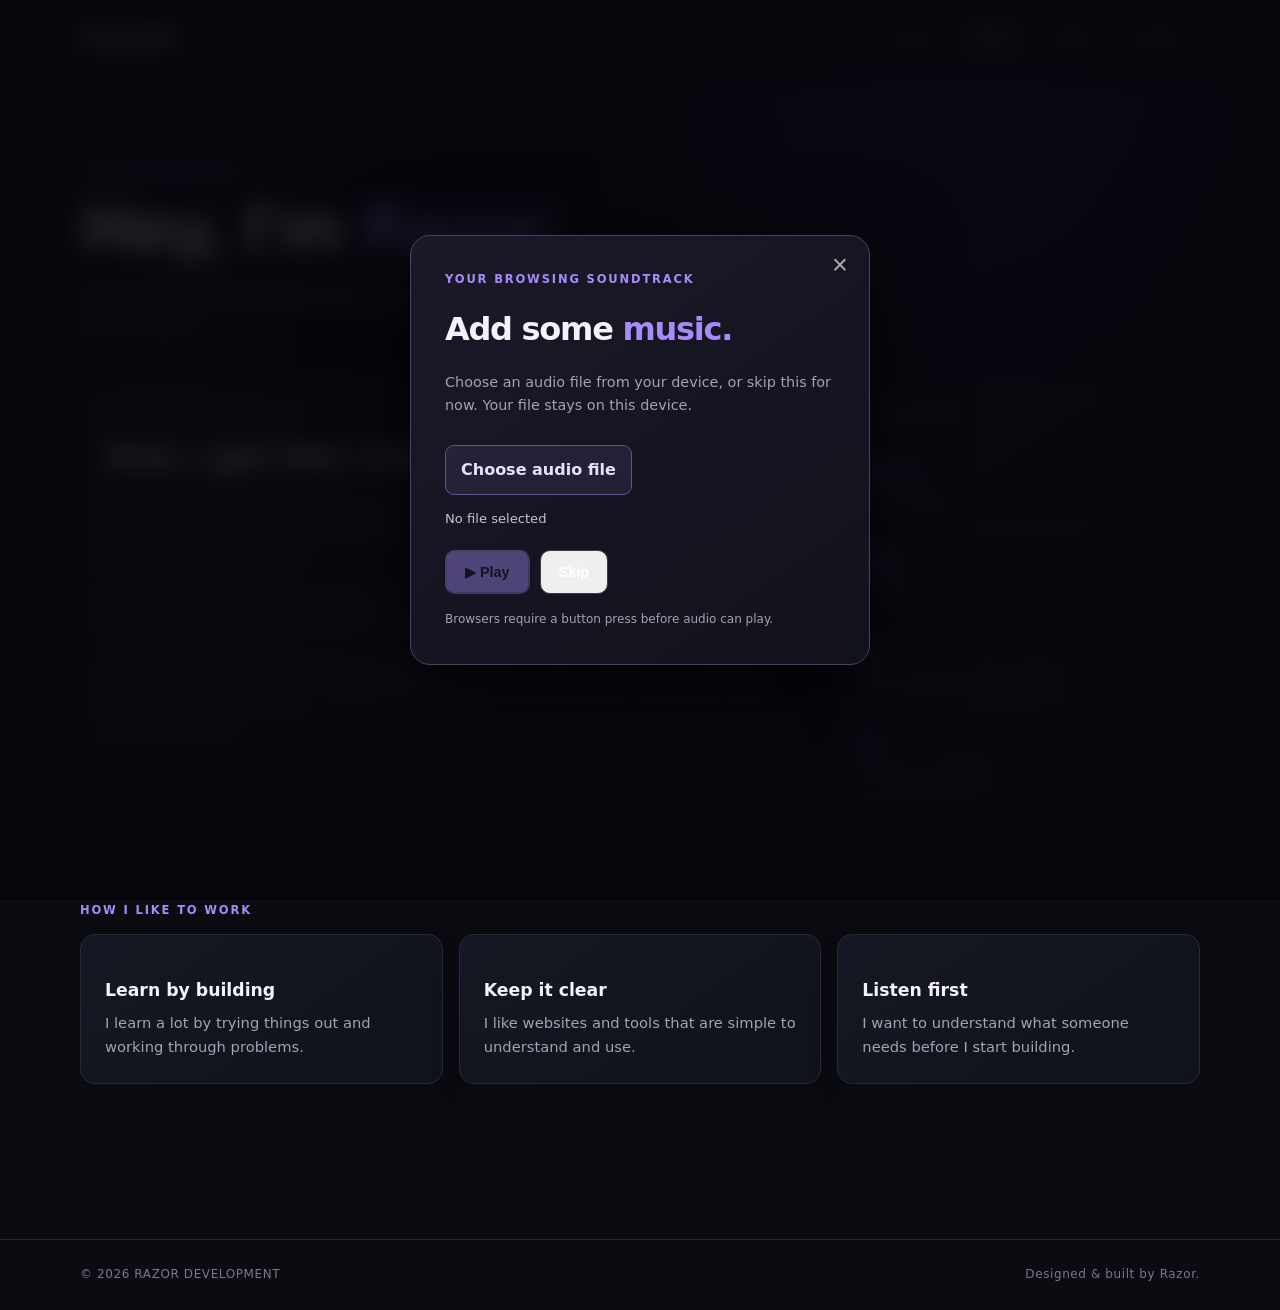
==== about.html @ 9cc21189 "Add files via upload" ====
<!DOCTYPE html>
<html lang="en"><head><meta charset="UTF-8"><meta name="viewport" content="width=device-width, initial-scale=1.0"><title>About | Razor</title><link rel="stylesheet" href="style.css"></head>
<body><header class="nav-wrap"><nav class="nav"><a class="logo" href="index.html">RAZOR<span>.</span></a><button class="menu-toggle" aria-label="Toggle navigation" aria-expanded="false">☰</button><div class="nav-links"><a href="index.html">Home</a><a class="active" href="about.html">About</a><a href="skills.html">Skills</a><a href="contact.html">Contact</a></div></nav></header>
<main class="container page">
  <p class="eyebrow">A LITTLE ABOUT ME</p><h1>Hey, I'm <span>Razor.</span></h1><p class="lead narrow">I like building things, figuring out how they work, and getting better with every project.</p>
  <!-- TODO: Update this background section as you gain experience and complete projects. -->
  <div class="about-layout">
    <section class="panel about-main"><p class="eyebrow">MY BACKGROUND</p><h2>How I got into coding.</h2>
      <p>I'm 16 and have been coding for around two years. I mainly enjoy making simple websites that give people the information they need. I've worked on projects for small businesses and my school.</p>
      <p>I also make Discord bots and GFX. I've spent a lot of time using Discord, so I'm familiar with how servers, roles, channels, and community systems fit together.</p>
      <p>I use documentation, examples, and tools that help me solve problems. I sometimes use AI as a coding aid, but I make sure I can follow what the code is doing and make changes myself.</p>
    </section>
    <aside class="panel facts"><p class="eyebrow">QUICK FACTS</p><div class="fact"><strong>02+</strong><span>Years coding</span></div><div class="fact"><strong>16</strong><span>Years old</span></div><div class="fact"><strong>3</strong><span>Main areas: web, bots & GFX</span></div><div class="fact"><strong>∞</strong><span>Things left to learn</span></div></aside>
  </div>
  <section class="section"><p class="eyebrow">HOW I LIKE TO WORK</p><div class="grid three"><article class="feature"><h3>Learn by building</h3><p>I learn a lot by trying things out and working through problems.</p></article><article class="feature"><h3>Keep it clear</h3><p>I like websites and tools that are simple to understand and use.</p></article><article class="feature"><h3>Listen first</h3><p>I want to understand what someone needs before I start building.</p></article></div></section>
</main><footer class="footer"><span>© 2026 RAZOR DEVELOPMENT</span><span>Designed & built by Razor.</span></footer><script src="script.js"></script></body></html>
---- style.css ----
/* TODO: Customize the site palette and max width with these variables. */
:root{--bg:#0b0c12;--panel:#12141e;--panel2:#171a26;--text:#f4f3fa;--muted:#a2a3b3;--purple:#a78bfa;--line:#282a39;--max:1120px}*{box-sizing:border-box}html{scroll-behavior:smooth}body{margin:0;background:radial-gradient(ellipse at 75% 0%,#211a3c 0,transparent 32%),var(--bg);color:var(--text);font-family:Inter,ui-sans-serif,system-ui,-apple-system,Segoe UI,sans-serif;line-height:1.65}a{color:inherit;text-decoration:none}.container,.nav{width:min(var(--max),calc(100% - 48px));margin:auto}.nav-wrap{position:sticky;top:0;z-index:5;background:#0b0c12eF;border-bottom:1px solid #ffffff12;backdrop-filter:blur(16px)}.nav{height:76px;display:flex;align-items:center;justify-content:space-between}.logo{font-size:1.35rem;font-weight:900;letter-spacing:.1em}.logo span,h1 span{color:var(--purple)}.nav-links{display:flex;gap:8px}.nav-links a{color:var(--muted);font-size:.92rem;padding:9px 15px;border-radius:9px;transition:.2s}.nav-links a:hover,.nav-links a.active{color:white;background:#ffffff0d}.menu-toggle{display:none;background:none;border:1px solid var(--line);color:white;border-radius:8px;padding:7px 10px;font-size:1.2rem}.hero{min-height:610px;display:grid;grid-template-columns:1.1fr .9fr;align-items:center;gap:65px;padding-top:65px;padding-bottom:70px}.eyebrow{color:var(--purple);font-size:.72rem;font-weight:800;letter-spacing:.16em;margin:0 0 14px}.status-dot{display:inline-block;width:7px;height:7px;border-radius:50%;background:#62d69b;margin-right:8px;box-shadow:0 0 12px #62d69b}.hero h1,.page h1{font-size:clamp(2.8rem,6vw,5rem);line-height:1.07;letter-spacing:-.055em;margin:0 0 23px}.lead{color:#b8b8c7;font-size:1.08rem;max-width:610px}.narrow{max-width:650px}.actions{display:flex;gap:12px;margin-top:30px;flex-wrap:wrap}.button{display:inline-flex;align-items:center;gap:14px;padding:12px 18px;border-radius:10px;font-weight:750;font-size:.9rem;transition:transform .2s,background .2s}.button:hover{transform:translateY(-2px)}.primary{background:var(--purple);color:#151020}.primary:hover{background:#bba7ff}.secondary{border:1px solid #3a3b4b;color:white}.hero-card{padding:17px;border:1px solid #343047;border-radius:18px;background:linear-gradient(145deg,#1a1728,#11131d 70%);box-shadow:0 25px 90px #0008;transform:rotate(1deg)}.card-top,.card-bottom{display:flex;justify-content:space-between;color:#88899b;font-size:.67rem;font-weight:800;letter-spacing:.12em}.live{color:#62d69b}.code-window{margin:20px 0;background:#0b0d15;border:1px solid #292a38;border-radius:12px;padding:20px;overflow:auto}.dots{display:flex;gap:6px;margin-bottom:20px}.dots i{width:8px;height:8px;border-radius:50%;background:#545468}.code-window pre{font:clamp(.75rem,1.4vw,.9rem)/1.9 ui-monospace,SFMono-Regular,monospace;color:#d6d4e4}.purple,.violet-text{color:#b69cff}.green{color:#8bd6ad}.orange{color:#f3b779}.card-bottom{justify-content:center;gap:15px}.section{padding:75px 0}.section-heading{margin-bottom:28px}.section-heading h2,.callout h2,.panel h2{font-size:2rem;line-height:1.2;letter-spacing:-.035em;margin:0 0 10px}.muted,.feature p,.skill-card p,.panel p{color:var(--muted)}.grid{display:grid;gap:16px}.three{grid-template-columns:repeat(3,1fr)}.two{grid-template-columns:repeat(2,1fr)}.feature,.skill-card,.panel{border:1px solid var(--line);background:linear-gradient(145deg,#151722,#10121a);border-radius:15px;padding:24px}.feature-icon{width:43px;height:43px;display:grid;place-items:center;background:#a78bfa1c;border:1px solid #a78bfa3a;color:var(--purple);border-radius:12px;font-weight:800;font-size:1.1rem}.feature h3,.skill-card h3{margin:17px 0 6px;font-size:1.08rem}.feature p,.skill-card p{margin:0;font-size:.92rem}.callout{margin-top:40px;margin-bottom:80px;padding:30px;border:1px solid #3b3454;border-radius:17px;background:linear-gradient(100deg,#1c1730,#12141e);display:flex;justify-content:space-between;align-items:center;gap:20px}.callout h2{margin:0}.footer{border-top:1px solid var(--line);padding:25px max(24px,calc((100% - var(--max))/2));display:flex;justify-content:space-between;color:#77798b;font-size:.75rem;letter-spacing:.05em}.page{padding-top:85px;padding-bottom:80px;min-height:calc(100vh - 150px)}.page h1{font-size:clamp(2.8rem,5vw,4.4rem);margin-bottom:15px}.about-layout{display:grid;grid-template-columns:1.6fr .8fr;gap:18px;margin-top:42px}.about-main p:not(.eyebrow){font-size:.98rem}.facts .fact{display:flex;flex-direction:column;padding:15px 0;border-bottom:1px solid var(--line)}.fact strong{font-size:1.8rem;color:var(--purple);line-height:1.3}.fact span{font-size:.85rem;color:var(--muted)}.skills-section{padding-top:55px}.skill-head{display:flex;align-items:center;gap:15px}.skill-symbol{width:46px;height:46px;display:grid;place-items:center;border-radius:12px;background:#ffffff0b;font-size:1.15rem;font-weight:900}.skill-head h3{margin:0 0 3px}.skill-head p{font-size:.85rem}.tag{display:inline-block;margin-top:18px;border:1px solid var(--line);border-radius:30px;padding:4px 10px;color:#b9b4ca;font-size:.72rem}.orange-text{color:#f3a56a}.blue-text{color:#79aaff}.yellow-text{color:#f1d16d}.green-text{color:#8bd6ad}.contact-grid{display:grid;gap:13px;margin-top:40px;max-width:760px}.contact-card{display:flex;align-items:center;gap:17px;padding:20px;border:1px solid var(--line);border-radius:14px;background:linear-gradient(100deg,#171925,#11131c);transition:.2s}.contact-card[href]:hover{border-color:#8d76d2;transform:translateY(-2px)}.contact-icon{width:48px;height:48px;display:grid;place-items:center;border-radius:13px;background:#a78bfa1c;color:var(--purple);font-size:1.4rem}.contact-card span:nth-child(2){display:flex;flex-direction:column;flex:1}.contact-card small{font-size:.66rem;color:var(--purple);letter-spacing:.13em;font-weight:800}.contact-card strong{font-size:1.1rem}.contact-card em{font-style:normal;color:var(--muted);font-size:.8rem}.contact-card>b{color:#aaa}.unavailable{opacity:.75}.contact-note{margin-top:35px;max-width:760px}.contact-note h2{font-size:1.55rem}.contact-note p:last-child{margin-bottom:0}@media(max-width:800px){.hero{grid-template-columns:1fr;gap:35px;padding-top:65px}.hero-card{max-width:600px;width:100%;transform:none}.three{grid-template-columns:1fr 1fr}.about-layout{grid-template-columns:1fr}.callout{align-items:flex-start;flex-direction:column}}@media(max-width:600px){.container,.nav{width:min(100% - 32px,var(--max))}.nav{height:68px}.menu-toggle{display:block}.nav-links{display:none;position:absolute;top:68px;left:0;right:0;padding:12px 16px 18px;background:#0e0f17;border-bottom:1px solid var(--line);flex-direction:column}.nav-links.open{display:flex}.nav-links a{padding:11px}.hero{min-height:auto;padding-top:65px;padding-bottom:35px}.hero h1,.page h1{font-size:2.85rem}.lead{font-size:1rem}.three,.two{grid-template-columns:1fr}.section{padding:55px 0}.page{padding-top:60px}.footer{padding:22px 16px;gap:10px;flex-direction:column}.callout{margin-bottom:55px}.feature,.skill-card,.panel{padding:20px}}
::selection{background:#a78bfa;color:#111}
.feature,.skill-card,.panel,.contact-card{box-shadow:0 10px 28px #00000016}
.feature:hover,.skill-card:hover{border-color:#5b4b83;transform:translateY(-3px);transition:transform .2s,border-color .2s}
.logo{letter-spacing:.14em}

/* Music selector and persistent corner player */
.music-modal{position:fixed;inset:0;z-index:30;display:none;place-items:center;padding:20px;background:#05050bd9;backdrop-filter:blur(12px)}
.music-modal.visible{display:grid}
.music-dialog{position:relative;width:min(100%,460px);padding:34px;border:1px solid #494064;border-radius:20px;background:linear-gradient(145deg,#1b1928,#10121b);box-shadow:0 25px 90px #000b}
.music-dialog h2{font-size:2rem;letter-spacing:-.04em;margin:0 0 10px}.music-dialog h2 span{color:var(--purple)}
.music-description,.music-hint{color:var(--muted);font-size:.9rem}
.music-close{position:absolute;right:15px;top:12px;border:0;background:none;color:#aaa;font-size:1.7rem;cursor:pointer}
.music-file-label{display:inline-flex;margin-top:12px;padding:11px 15px;border:1px solid #62528a;border-radius:9px;background:#a78bfa18;color:#e8e0ff;font-weight:700;cursor:pointer}
.music-file{position:absolute;width:1px;height:1px;opacity:0;pointer-events:none}
.music-filename{min-height:1.4em;color:#c7c1d8;font-size:.82rem;overflow-wrap:anywhere}
.music-modal-actions{display:flex;gap:10px;flex-wrap:wrap;margin-top:20px}
.music-play:disabled{opacity:.4;cursor:not-allowed}
.music-hint{font-size:.75rem;margin:16px 0 0}
.music-player{position:fixed;right:20px;bottom:20px;z-index:20;display:none;align-items:center;gap:9px;padding:10px 12px;border:1px solid #39334c;border-radius:13px;background:#11121ded;box-shadow:0 10px 35px #0008;backdrop-filter:blur(12px);max-width:calc(100vw - 32px)}
.music-player.visible{display:flex}
.music-player-mark{color:var(--purple);font-size:1.2rem}
.music-player-name{max-width:150px;overflow:hidden;text-overflow:ellipsis;white-space:nowrap;color:#ddd9e9;font-size:.78rem}
.music-control{width:31px;height:31px;border:1px solid #454052;border-radius:8px;background:#ffffff0b;color:white;cursor:pointer}
.music-control:hover{border-color:var(--purple);color:var(--purple)}
@media(max-width:600px){.music-player{right:12px;bottom:12px}.music-dialog{padding:28px 22px}}
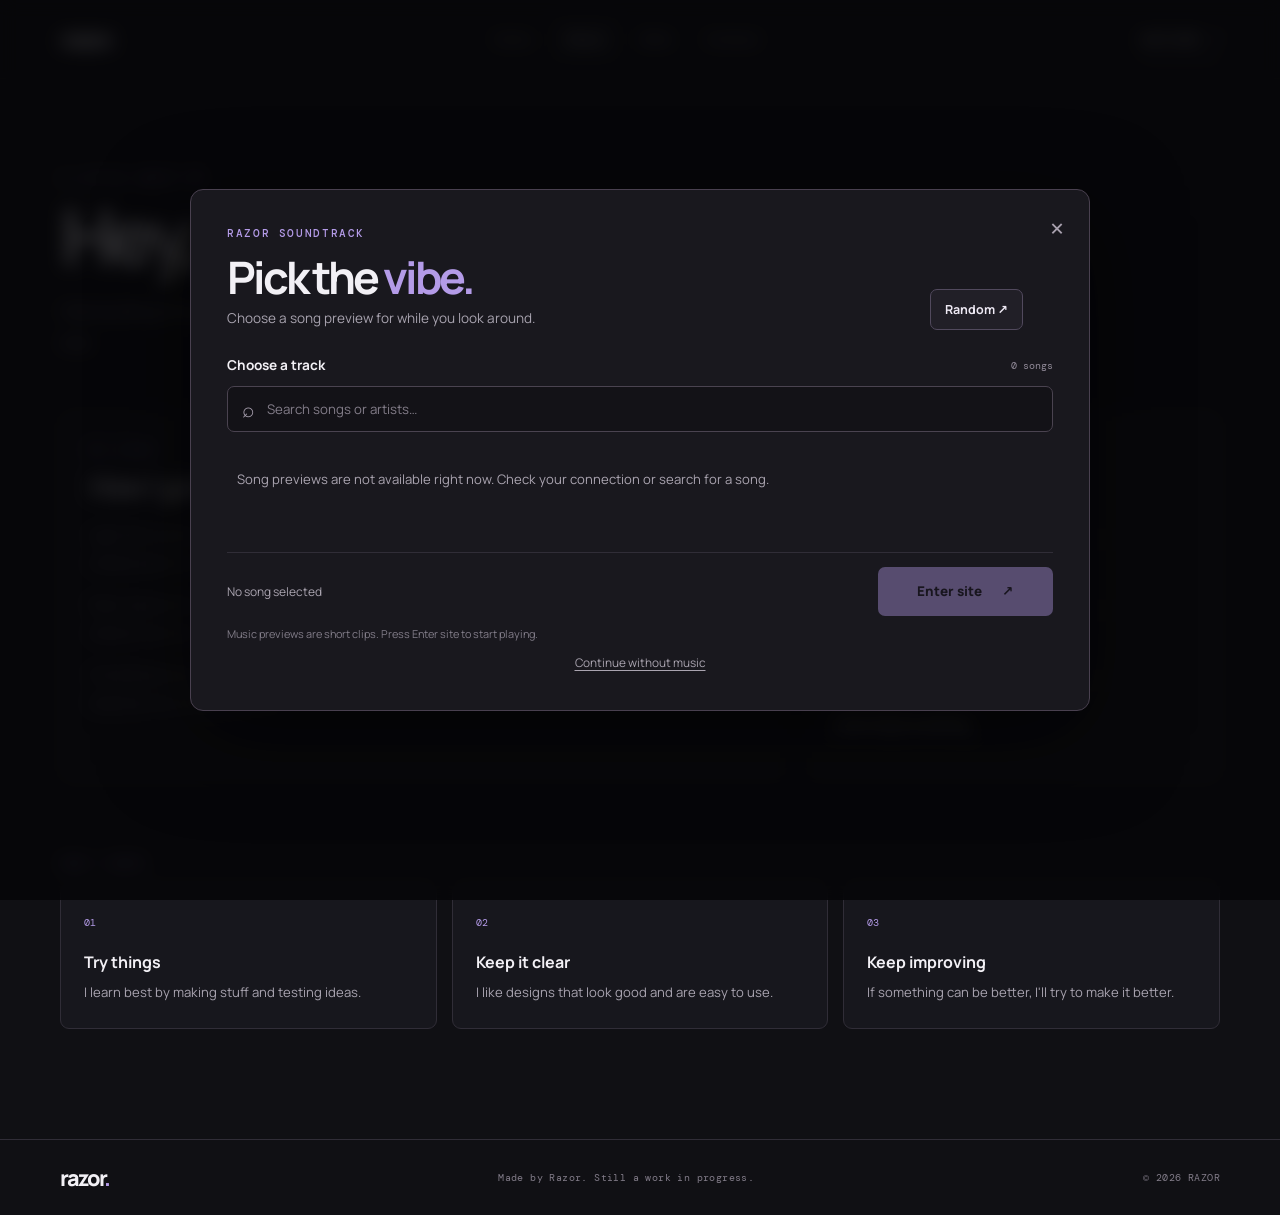
==== commit f49f51a9: "Add files via upload" ====
--- a/about.html
+++ b/about.html
@@ -1,16 +1,7 @@
-<!DOCTYPE html>
-<html lang="en"><head><meta charset="UTF-8"><meta name="viewport" content="width=device-width, initial-scale=1.0"><title>About | Razor</title><link rel="stylesheet" href="style.css"></head>
-<body><header class="nav-wrap"><nav class="nav"><a class="logo" href="index.html">RAZOR<span>.</span></a><button class="menu-toggle" aria-label="Toggle navigation" aria-expanded="false">☰</button><div class="nav-links"><a href="index.html">Home</a><a class="active" href="about.html">About</a><a href="skills.html">Skills</a><a href="contact.html">Contact</a></div></nav></header>
-<main class="container page">
-  <p class="eyebrow">A LITTLE ABOUT ME</p><h1>Hey, I'm <span>Razor.</span></h1><p class="lead narrow">I like building things, figuring out how they work, and getting better with every project.</p>
-  <!-- TODO: Update this background section as you gain experience and complete projects. -->
-  <div class="about-layout">
-    <section class="panel about-main"><p class="eyebrow">MY BACKGROUND</p><h2>How I got into coding.</h2>
-      <p>I'm 16 and have been coding for around two years. I mainly enjoy making simple websites that give people the information they need. I've worked on projects for small businesses and my school.</p>
-      <p>I also make Discord bots and GFX. I've spent a lot of time using Discord, so I'm familiar with how servers, roles, channels, and community systems fit together.</p>
-      <p>I use documentation, examples, and tools that help me solve problems. I sometimes use AI as a coding aid, but I make sure I can follow what the code is doing and make changes myself.</p>
-    </section>
-    <aside class="panel facts"><p class="eyebrow">QUICK FACTS</p><div class="fact"><strong>02+</strong><span>Years coding</span></div><div class="fact"><strong>16</strong><span>Years old</span></div><div class="fact"><strong>3</strong><span>Main areas: web, bots & GFX</span></div><div class="fact"><strong>∞</strong><span>Things left to learn</span></div></aside>
-  </div>
-  <section class="section"><p class="eyebrow">HOW I LIKE TO WORK</p><div class="grid three"><article class="feature"><h3>Learn by building</h3><p>I learn a lot by trying things out and working through problems.</p></article><article class="feature"><h3>Keep it clear</h3><p>I like websites and tools that are simple to understand and use.</p></article><article class="feature"><h3>Listen first</h3><p>I want to understand what someone needs before I start building.</p></article></div></section>
-</main><footer class="footer"><span>© 2026 RAZOR DEVELOPMENT</span><span>Designed & built by Razor.</span></footer><script src="script.js"></script></body></html>+<!doctype html><html lang="en"><head><meta charset="utf-8"><meta name="viewport" content="width=device-width,initial-scale=1"><meta name="theme-color" content="#101014"><title>About — Razor</title><link rel="preconnect" href="https://fonts.googleapis.com"><link rel="preconnect" href="https://fonts.gstatic.com" crossorigin><link href="https://fonts.googleapis.com/css2?family=DM+Mono:wght@400;500&family=Manrope:wght@400;500;600;700;800&display=swap" rel="stylesheet"><link rel="stylesheet" href="style.css"></head><body>
+<header class="site-header"><nav class="nav wrap" aria-label="Main navigation"><a class="brand" href="index.html">razor<span>.</span></a><button class="menu-toggle" aria-label="Open menu" aria-expanded="false">☰</button><div class="nav-links"><a href="index.html">Home</a><a class="active" href="about.html">About</a><a href="skills.html">Skills</a><a href="contact.html">Contact</a></div><a class="nav-cta" href="contact.html">Let's talk <span>↗</span></a></nav></header>
+<main class="wrap inner-page"><p class="kicker">A LITTLE ABOUT ME</p><h1>Hey, I'm <em>Razor.</em></h1><p class="page-lead">I like building things, learning new skills, and seeing an idea turn into something real.</p>
+<div class="about-columns"><section class="content-panel"><p class="kicker">MY STORY</p><h2>How I got into making stuff.</h2><p>I got into coding because I wanted to make things online instead of just using them. I started with small projects and kept trying new things. The more I learned, the more I wanted to build.</p><p>Now I spend time making websites, working on Discord bots, and creating graphics. I like projects where I can be creative but also solve a problem.</p><p>I'm still learning, so I look things up, test ideas, and fix stuff when it doesn't work. Every project teaches me something new.</p></section><aside class="side-panel"><p class="kicker">QUICK INFO</p><div class="info-line"><span>NAME</span><b>Razor</b></div><div class="info-line"><span>FOCUS</span><b>Web · Bots · GFX</b></div><div class="info-line"><span>BASED ONLINE</span><b>Creating on the web</b></div><div class="info-line"><span>RIGHT NOW</span><b>Learning & building</b></div></aside></div>
+<section class="inner-section"><p class="kicker">HOW I WORK</p><div class="value-grid"><article><span>01</span><h3>Try things</h3><p>I learn best by making stuff and testing ideas.</p></article><article><span>02</span><h3>Keep it clear</h3><p>I like designs that look good and are easy to use.</p></article><article><span>03</span><h3>Keep improving</h3><p>If something can be better, I'll try to make it better.</p></article></div></section>
+<!-- TODO: Add a short story about your first project and a photo or avatar if you want one. Avoid sharing private details like your school or home address. -->
+</main><footer class="footer"><div class="wrap footer-inner"><a class="brand" href="index.html">razor<span>.</span></a><span>Made by Razor. Still a work in progress.</span><span>© 2026 RAZOR</span></div></footer><script src="script.js"></script></body></html>
--- a/style.css
+++ b/style.css
@@ -1,27 +1,30 @@
-/* TODO: Customize the site palette and max width with these variables. */
-:root{--bg:#0b0c12;--panel:#12141e;--panel2:#171a26;--text:#f4f3fa;--muted:#a2a3b3;--purple:#a78bfa;--line:#282a39;--max:1120px}*{box-sizing:border-box}html{scroll-behavior:smooth}body{margin:0;background:radial-gradient(ellipse at 75% 0%,#211a3c 0,transparent 32%),var(--bg);color:var(--text);font-family:Inter,ui-sans-serif,system-ui,-apple-system,Segoe UI,sans-serif;line-height:1.65}a{color:inherit;text-decoration:none}.container,.nav{width:min(var(--max),calc(100% - 48px));margin:auto}.nav-wrap{position:sticky;top:0;z-index:5;background:#0b0c12eF;border-bottom:1px solid #ffffff12;backdrop-filter:blur(16px)}.nav{height:76px;display:flex;align-items:center;justify-content:space-between}.logo{font-size:1.35rem;font-weight:900;letter-spacing:.1em}.logo span,h1 span{color:var(--purple)}.nav-links{display:flex;gap:8px}.nav-links a{color:var(--muted);font-size:.92rem;padding:9px 15px;border-radius:9px;transition:.2s}.nav-links a:hover,.nav-links a.active{color:white;background:#ffffff0d}.menu-toggle{display:none;background:none;border:1px solid var(--line);color:white;border-radius:8px;padding:7px 10px;font-size:1.2rem}.hero{min-height:610px;display:grid;grid-template-columns:1.1fr .9fr;align-items:center;gap:65px;padding-top:65px;padding-bottom:70px}.eyebrow{color:var(--purple);font-size:.72rem;font-weight:800;letter-spacing:.16em;margin:0 0 14px}.status-dot{display:inline-block;width:7px;height:7px;border-radius:50%;background:#62d69b;margin-right:8px;box-shadow:0 0 12px #62d69b}.hero h1,.page h1{font-size:clamp(2.8rem,6vw,5rem);line-height:1.07;letter-spacing:-.055em;margin:0 0 23px}.lead{color:#b8b8c7;font-size:1.08rem;max-width:610px}.narrow{max-width:650px}.actions{display:flex;gap:12px;margin-top:30px;flex-wrap:wrap}.button{display:inline-flex;align-items:center;gap:14px;padding:12px 18px;border-radius:10px;font-weight:750;font-size:.9rem;transition:transform .2s,background .2s}.button:hover{transform:translateY(-2px)}.primary{background:var(--purple);color:#151020}.primary:hover{background:#bba7ff}.secondary{border:1px solid #3a3b4b;color:white}.hero-card{padding:17px;border:1px solid #343047;border-radius:18px;background:linear-gradient(145deg,#1a1728,#11131d 70%);box-shadow:0 25px 90px #0008;transform:rotate(1deg)}.card-top,.card-bottom{display:flex;justify-content:space-between;color:#88899b;font-size:.67rem;font-weight:800;letter-spacing:.12em}.live{color:#62d69b}.code-window{margin:20px 0;background:#0b0d15;border:1px solid #292a38;border-radius:12px;padding:20px;overflow:auto}.dots{display:flex;gap:6px;margin-bottom:20px}.dots i{width:8px;height:8px;border-radius:50%;background:#545468}.code-window pre{font:clamp(.75rem,1.4vw,.9rem)/1.9 ui-monospace,SFMono-Regular,monospace;color:#d6d4e4}.purple,.violet-text{color:#b69cff}.green{color:#8bd6ad}.orange{color:#f3b779}.card-bottom{justify-content:center;gap:15px}.section{padding:75px 0}.section-heading{margin-bottom:28px}.section-heading h2,.callout h2,.panel h2{font-size:2rem;line-height:1.2;letter-spacing:-.035em;margin:0 0 10px}.muted,.feature p,.skill-card p,.panel p{color:var(--muted)}.grid{display:grid;gap:16px}.three{grid-template-columns:repeat(3,1fr)}.two{grid-template-columns:repeat(2,1fr)}.feature,.skill-card,.panel{border:1px solid var(--line);background:linear-gradient(145deg,#151722,#10121a);border-radius:15px;padding:24px}.feature-icon{width:43px;height:43px;display:grid;place-items:center;background:#a78bfa1c;border:1px solid #a78bfa3a;color:var(--purple);border-radius:12px;font-weight:800;font-size:1.1rem}.feature h3,.skill-card h3{margin:17px 0 6px;font-size:1.08rem}.feature p,.skill-card p{margin:0;font-size:.92rem}.callout{margin-top:40px;margin-bottom:80px;padding:30px;border:1px solid #3b3454;border-radius:17px;background:linear-gradient(100deg,#1c1730,#12141e);display:flex;justify-content:space-between;align-items:center;gap:20px}.callout h2{margin:0}.footer{border-top:1px solid var(--line);padding:25px max(24px,calc((100% - var(--max))/2));display:flex;justify-content:space-between;color:#77798b;font-size:.75rem;letter-spacing:.05em}.page{padding-top:85px;padding-bottom:80px;min-height:calc(100vh - 150px)}.page h1{font-size:clamp(2.8rem,5vw,4.4rem);margin-bottom:15px}.about-layout{display:grid;grid-template-columns:1.6fr .8fr;gap:18px;margin-top:42px}.about-main p:not(.eyebrow){font-size:.98rem}.facts .fact{display:flex;flex-direction:column;padding:15px 0;border-bottom:1px solid var(--line)}.fact strong{font-size:1.8rem;color:var(--purple);line-height:1.3}.fact span{font-size:.85rem;color:var(--muted)}.skills-section{padding-top:55px}.skill-head{display:flex;align-items:center;gap:15px}.skill-symbol{width:46px;height:46px;display:grid;place-items:center;border-radius:12px;background:#ffffff0b;font-size:1.15rem;font-weight:900}.skill-head h3{margin:0 0 3px}.skill-head p{font-size:.85rem}.tag{display:inline-block;margin-top:18px;border:1px solid var(--line);border-radius:30px;padding:4px 10px;color:#b9b4ca;font-size:.72rem}.orange-text{color:#f3a56a}.blue-text{color:#79aaff}.yellow-text{color:#f1d16d}.green-text{color:#8bd6ad}.contact-grid{display:grid;gap:13px;margin-top:40px;max-width:760px}.contact-card{display:flex;align-items:center;gap:17px;padding:20px;border:1px solid var(--line);border-radius:14px;background:linear-gradient(100deg,#171925,#11131c);transition:.2s}.contact-card[href]:hover{border-color:#8d76d2;transform:translateY(-2px)}.contact-icon{width:48px;height:48px;display:grid;place-items:center;border-radius:13px;background:#a78bfa1c;color:var(--purple);font-size:1.4rem}.contact-card span:nth-child(2){display:flex;flex-direction:column;flex:1}.contact-card small{font-size:.66rem;color:var(--purple);letter-spacing:.13em;font-weight:800}.contact-card strong{font-size:1.1rem}.contact-card em{font-style:normal;color:var(--muted);font-size:.8rem}.contact-card>b{color:#aaa}.unavailable{opacity:.75}.contact-note{margin-top:35px;max-width:760px}.contact-note h2{font-size:1.55rem}.contact-note p:last-child{margin-bottom:0}@media(max-width:800px){.hero{grid-template-columns:1fr;gap:35px;padding-top:65px}.hero-card{max-width:600px;width:100%;transform:none}.three{grid-template-columns:1fr 1fr}.about-layout{grid-template-columns:1fr}.callout{align-items:flex-start;flex-direction:column}}@media(max-width:600px){.container,.nav{width:min(100% - 32px,var(--max))}.nav{height:68px}.menu-toggle{display:block}.nav-links{display:none;position:absolute;top:68px;left:0;right:0;padding:12px 16px 18px;background:#0e0f17;border-bottom:1px solid var(--line);flex-direction:column}.nav-links.open{display:flex}.nav-links a{padding:11px}.hero{min-height:auto;padding-top:65px;padding-bottom:35px}.hero h1,.page h1{font-size:2.85rem}.lead{font-size:1rem}.three,.two{grid-template-columns:1fr}.section{padding:55px 0}.page{padding-top:60px}.footer{padding:22px 16px;gap:10px;flex-direction:column}.callout{margin-bottom:55px}.feature,.skill-card,.panel{padding:20px}}
-::selection{background:#a78bfa;color:#111}
-.feature,.skill-card,.panel,.contact-card{box-shadow:0 10px 28px #00000016}
-.feature:hover,.skill-card:hover{border-color:#5b4b83;transform:translateY(-3px);transition:transform .2s,border-color .2s}
-.logo{letter-spacing:.14em}
+:root{--bg:#101014;--surface:#17171d;--surface-2:#1d1b23;--text:#f2f0f5;--muted:#a8a3af;--purple:#b49be8;--purple-soft:#8f78bf;--line:#302d37;--max:1160px;--mono:'DM Mono',monospace;--sans:'Manrope',system-ui,sans-serif}*{box-sizing:border-box}html{scroll-behavior:smooth}body{margin:0;background:var(--bg);color:var(--text);font-family:var(--sans);line-height:1.7}a{color:inherit;text-decoration:none}button{font:inherit}.wrap{width:min(var(--max),calc(100% - 52px));margin-inline:auto}.site-header{position:sticky;top:0;z-index:10;background:rgba(16,16,20,.94);border-bottom:1px solid #ffffff0d;backdrop-filter:blur(14px)}.nav{height:78px;display:flex;align-items:center;justify-content:space-between}.brand{font-size:1.55rem;font-weight:800;letter-spacing:-.09em}.brand span{color:var(--purple)}.nav-links{display:flex;gap:7px}.nav-links a{padding:9px 14px;color:var(--muted);font-size:.86rem;border-radius:7px;transition:.2s}.nav-links a:hover,.nav-links a.active{color:var(--text);background:#ffffff0a}.nav-cta{font-size:.83rem;font-weight:700;border-bottom:1px solid #8d7ca6;padding:7px 0}.nav-cta span,.text-link span{color:var(--purple);margin-left:7px}.menu-toggle{display:none;border:1px solid var(--line);border-radius:8px;background:none;color:var(--text);padding:7px 11px;font-size:1.15rem}.hero{min-height:650px;display:grid;grid-template-columns:1.04fr .96fr;align-items:center;gap:7%;padding-top:78px;padding-bottom:88px}.availability{display:inline-flex;align-items:center;gap:9px;color:#b8b1c1;font: .66rem var(--mono);letter-spacing:.09em;border:1px solid #35313d;border-radius:30px;padding:8px 12px;margin-bottom:27px}.availability span,.status-dot{width:7px;height:7px;border-radius:50%;background:#91c5a5;box-shadow:0 0 0 4px #91c5a51c}.kicker{margin:0 0 13px;color:var(--purple);font:500 .68rem var(--mono);letter-spacing:.15em}.hero h1,.inner-page h1{font-size:clamp(3.5rem,7vw,6.1rem);letter-spacing:-.085em;line-height:.99;margin:0;font-weight:800}.hero h1 em,.inner-page h1 em,.section-top h2 em,.contact-banner h2 em{font-style:normal;color:var(--purple)}.hero-intro{max-width:540px;color:#b7b2bd;font-size:1.02rem;line-height:1.85;margin:26px 0 0}.hero-actions{display:flex;gap:12px;align-items:center;margin-top:29px;flex-wrap:wrap}.btn{display:inline-flex;align-items:center;justify-content:center;gap:20px;border-radius:7px;padding:13px 18px;font-size:.84rem;font-weight:800;transition:transform .2s,background .2s,border-color .2s}.btn:hover{transform:translateY(-2px)}.btn-primary{background:var(--purple);color:#17131e}.btn-primary:hover{background:#c5b1f0}.btn-quiet{border:1px solid #47414f;color:#e7e2ec}.btn-quiet:hover{border-color:var(--purple)}.hero-meta{display:flex;gap:25px;margin-top:48px;color:#77727e;font: .61rem var(--mono);letter-spacing:.1em}.hero-visual{position:relative;border:1px solid #393440;border-radius:13px;background:#17161d;padding:18px 20px 16px;box-shadow:0 24px 70px #0003;overflow:visible}.visual-top,.visual-bottom{display:flex;align-items:center;justify-content:space-between;color:#817b89;font: .62rem var(--mono);letter-spacing:.06em}.visual-top>span:first-child{display:flex;gap:5px}.visual-top i{display:block;width:7px;height:7px;border-radius:50%;background:#716b78}.visual-top i:first-child{background:#b9858d}.visual-top i:nth-child(2){background:#c6ac78}.visual-top i:nth-child(3){background:#8caa8c}.code-art{padding:39px 8px 35px;font: .82rem/2.15 var(--mono);color:#d5cfdb}.code-art p{margin:0;white-space:pre}.code-art p>b{display:inline-block;width:28px;color:#625d69;font-size:.68rem;font-weight:400}.syntax-purple{color:#c3a7f2}.syntax-white{color:#e7e1eb}.syntax-green{color:#a8c7a7}.syntax-orange{color:#d8b18b}.visual-bottom{border-top:1px solid #302c36;padding-top:13px}.visual-bottom span:first-child{display:flex;align-items:center;gap:8px}.status-dot{display:inline-block;width:6px;height:6px}.visual-stamp{position:absolute;right:-20px;bottom:-24px;width:64px;height:64px;display:grid;place-items:center;border-radius:50%;background:#25212c;border:1px solid #544866;color:#eee8f4;font-size:1.7rem;font-weight:800;transform:rotate(9deg)}.visual-stamp span{color:var(--purple)}.intro-strip{border-block:1px solid var(--line);background:#141318}.strip-inner{display:flex;justify-content:space-between;align-items:center;gap:18px;padding-block:17px;color:#938c9a;font: .64rem var(--mono);letter-spacing:.12em}.strip-inner b{color:#5d5665;font-weight:400}.section{padding-block:105px}.section-top{display:flex;align-items:flex-end;justify-content:space-between;gap:30px;margin-bottom:38px}.section-top h2,.contact-banner h2{font-size:clamp(2.5rem,4.7vw,4rem);letter-spacing:-.075em;line-height:1.06;margin:0}.section-note{max-width:330px;margin:0 0 5px;color:var(--muted);font-size:.9rem;line-height:1.8}.service-grid{display:grid;grid-template-columns:repeat(3,1fr);gap:15px}.service-card{position:relative;min-height:275px;padding:25px 25px 22px;border:1px solid var(--line);border-radius:10px;background:var(--surface);transition:border-color .2s,transform .2s}.service-card:hover,.project-card:hover{border-color:#625371;transform:translateY(-3px)}.service-number{position:absolute;top:25px;right:25px;color:#66606d;font: .66rem var(--mono)}.service-icon{width:43px;height:43px;display:grid;place-items:center;border:1px solid #4a4057;border-radius:9px;color:var(--purple);background:#b49be810;font:700 1rem var(--mono)}.service-card h3{font-size:1.18rem;letter-spacing:-.03em;margin:23px 0 8px}.service-card p,.project-info p{color:var(--muted);font-size:.86rem;line-height:1.8;margin:0}.service-foot{display:block;margin-top:25px;color:#817989;font: .59rem var(--mono);letter-spacing:.11em}.work-section{background:#141318;border-block:1px solid #292630}.work-section .section{padding-block:100px}.project-grid{display:grid;grid-template-columns:1.25fr 1fr 1fr;gap:15px}.project-card{overflow:hidden;border:1px solid var(--line);border-radius:10px;background:#19181f;transition:border-color .2s,transform .2s}.project-preview{height:205px;position:relative;display:grid;place-items:center;overflow:hidden}.preview-one{background:linear-gradient(135deg,#282137,#171720)}.preview-two{background:linear-gradient(135deg,#20212c,#25202e)}.preview-three{background:linear-gradient(135deg,#25202d,#19191f)}.preview-label{position:absolute;left:17px;top:15px;color:#b6a9c8;font: .58rem var(--mono);letter-spacing:.12em}.mock-window{width:66%;height:112px;padding:11px;border:1px solid #645775;border-radius:7px;background:#17151e;transform:rotate(-4deg);box-shadow:0 14px 30px #0005}.mock-bar{display:flex;gap:4px}.mock-bar i{width:5px;height:5px;border-radius:50%;background:#82738f}.mock-lines{display:grid;gap:6px;margin:17px 0 12px}.mock-lines b{height:5px;border-radius:4px;background:#74628b}.mock-lines b:nth-child(2){width:70%;background:#4e4659}.mock-lines b:nth-child(3){width:46%;background:#4e4659}.mock-blocks{display:flex;gap:6px}.mock-blocks i{height:22px;flex:1;border-radius:3px;background:#302a3c}.mock-blocks i:nth-child(2){background:#514267}.discord-shape{width:135px;height:110px;border:1px solid #71628b;border-radius:18px;background:#30283d;display:flex;align-items:center;justify-content:center;gap:7px;transform:rotate(5deg);box-shadow:0 15px 30px #0005}.discord-shape span{font-size:2.7rem;font-weight:800;color:#d4c2f0}.discord-shape i{width:5px;height:5px;border-radius:50%;background:#a994c8}.gfx-shape{font-size:5rem;font-weight:800;letter-spacing:-.12em;color:#e6d9f6;text-shadow:8px 8px 0 #725c91;transform:rotate(-8deg)}.gfx-shape span{color:var(--purple)}.project-info{display:flex;justify-content:space-between;gap:15px;padding:19px}.project-type{color:var(--purple);font: .59rem var(--mono);letter-spacing:.1em}.project-info h3{font-size:1rem;margin:7px 0 3px}.project-info p{font-size:.76rem}.project-arrow{color:var(--purple);font-size:1.1rem}.small-note{margin:22px 0 0;color:#8e8795;font-size:.77rem}.small-note span{margin-right:10px;color:var(--purple);font: .62rem var(--mono);letter-spacing:.1em}.about-preview{display:grid;grid-template-columns:1fr 1fr;align-items:end;gap:50px}.about-preview-copy{max-width:440px}.about-preview-copy p{color:var(--muted);font-size:.94rem;line-height:1.9;margin:0 0 20px}.text-link{display:inline-block;font-size:.84rem;font-weight:800;border-bottom:1px solid #51465f;padding-bottom:6px}.contact-banner{display:flex;align-items:center;justify-content:space-between;gap:25px;padding:39px 42px;margin-bottom:100px;border:1px solid #4b4058;border-radius:11px;background:#1a1720}.contact-banner h2{font-size:clamp(2.4rem,4vw,3.4rem)}.footer{border-top:1px solid var(--line);padding:23px 0}.footer-inner{display:flex;align-items:center;justify-content:space-between;gap:20px;color:#827c89;font: .63rem var(--mono);letter-spacing:.04em}.footer .brand{color:var(--text);font:800 1.35rem var(--sans)}
+/* Inner pages */
+.inner-page{padding-top:92px;padding-bottom:110px;min-height:calc(100vh - 160px)}.inner-page h1{font-size:clamp(3.3rem,6vw,5.2rem)}.page-lead{max-width:620px;color:var(--muted);font-size:1.04rem;line-height:1.85;margin:22px 0 0}.about-columns{display:grid;grid-template-columns:1.4fr .8fr;gap:16px;margin-top:55px}.content-panel,.side-panel,.contact-aside{border:1px solid var(--line);border-radius:10px;background:var(--surface);padding:29px}.content-panel h2,.contact-aside h2{font-size:1.75rem;letter-spacing:-.05em;line-height:1.2;margin:0 0 18px}.content-panel p:not(.kicker),.contact-aside>p:not(.kicker){color:var(--muted);font-size:.91rem;line-height:1.9}.info-line{display:flex;flex-direction:column;gap:4px;padding:14px 0;border-bottom:1px solid var(--line)}.info-line:last-child{border:0}.info-line span{color:#8d8495;font: .6rem var(--mono);letter-spacing:.12em}.info-line b{font-size:.9rem}.inner-section{margin-top:75px}.section-mini-head{display:flex;justify-content:space-between;align-items:center;border-bottom:1px solid var(--line);padding-bottom:13px;margin-bottom:18px}.section-mini-head>span{color:#827b89;font: .6rem var(--mono);letter-spacing:.1em}.value-grid{display:grid;grid-template-columns:repeat(3,1fr);gap:15px}.value-grid article{padding:23px;border:1px solid var(--line);border-radius:9px;background:var(--surface)}.value-grid article>span{color:var(--purple);font: .65rem var(--mono)}.value-grid h3{margin:15px 0 5px;font-size:1rem}.value-grid p{margin:0;color:var(--muted);font-size:.82rem;line-height:1.8}.tool-grid{display:grid;grid-template-columns:repeat(2,1fr);gap:10px}.tool-card{display:flex;align-items:center;gap:15px;padding:17px;border:1px solid var(--line);border-radius:9px;background:var(--surface)}.tool-mark{width:43px;height:43px;flex:none;display:grid;place-items:center;border-radius:8px;background:#ffffff08;font:700 1rem var(--mono)}.tool-mark.orange{color:#e6a36d}.tool-mark.blue{color:#86a9e8}.tool-mark.yellow{color:#e5ca77}.tool-mark.green{color:#9ac49c}.tool-mark.violet{color:var(--purple)}.tool-card h3{font-size:.93rem;margin:0 0 3px}.tool-card p{font-size:.76rem;color:var(--muted);margin:0}.tool-level{margin-left:auto;color:#81798a;font: .57rem var(--mono);letter-spacing:.08em}.contact-layout{display:grid;grid-template-columns:1.15fr .85fr;gap:16px;margin-top:48px;align-items:stretch}.contact-list{display:grid;gap:10px;align-content:start}.social-card{display:flex;align-items:center;gap:15px;padding:18px;border:1px solid var(--line);border-radius:9px;background:var(--surface);transition:border-color .2s,transform .2s}.social-card[href]:hover{border-color:#6d5c83;transform:translateY(-2px)}.social-icon{width:45px;height:45px;flex:none;display:grid;place-items:center;border-radius:9px;background:#b49be812;color:var(--purple);font-size:1.35rem}.social-copy{display:flex;flex-direction:column;min-width:0;flex:1}.social-copy small{color:var(--purple);font: .59rem var(--mono);letter-spacing:.13em}.social-copy b{font-size:.96rem}.social-copy em{font-style:normal;color:var(--muted);font-size:.75rem}.social-arrow{color:var(--purple)}.muted-card{opacity:.7}.copy-button{border:1px solid #4b4354;border-radius:6px;background:#211e27;color:#eee9f2;padding:7px 12px;font-size:.72rem;cursor:pointer}.copy-button:hover{border-color:var(--purple)}.contact-aside{background:#1b1721;border-color:#453a52}.contact-aside h2{font-size:2rem}.contact-aside .text-link{margin-top:12px}.contact-footnote{color:#827b89;font-size:.76rem;margin-top:22px}.toast{position:fixed;bottom:22px;left:50%;transform:translate(-50%,15px);padding:10px 15px;border:1px solid #4b4058;border-radius:7px;background:#211d28;color:#eee;opacity:0;pointer-events:none;transition:.2s;font-size:.8rem;z-index:60}.toast.show{opacity:1;transform:translate(-50%,0)}
+/* Music picker */
+.music-modal{position:fixed;inset:0;z-index:40;display:none;place-items:center;padding:18px;background:rgba(5,5,8,.84);backdrop-filter:blur(9px)}.music-modal.visible{display:grid}.music-dialog{position:relative;width:min(100%,900px);max-height:min(90vh,820px);display:flex;flex-direction:column;overflow:hidden;padding:clamp(22px,4vw,36px);border:1px solid #49404f;border-radius:13px;background:#19181e;box-shadow:0 25px 90px #0009}.music-close{position:absolute;right:19px;top:13px;border:0;background:none;color:#a9a1af;font-size:1.8rem;cursor:pointer}.music-heading-row{display:flex;justify-content:space-between;align-items:flex-end;gap:20px;padding-right:30px}.music-dialog h2{font-size:clamp(2rem,4vw,2.8rem);line-height:1.05;letter-spacing:-.07em;margin:0 0 7px}.music-dialog h2 em{font-style:normal;color:var(--purple)}.music-description{margin:0;color:var(--muted);font-size:.85rem}.music-random{border:1px solid #51495d;border-radius:7px;background:#211f27;color:#eee9f4;padding:9px 14px;font-size:.78rem;font-weight:700;cursor:pointer}.music-random:hover{border-color:var(--purple)}.music-list-heading{display:flex;justify-content:space-between;align-items:center;margin:24px 0 9px;font-size:.85rem}.music-count{color:#928b99;font: .65rem var(--mono)}.music-search-wrap{height:46px;display:flex;align-items:center;gap:10px;padding:0 14px;border:1px solid #4a4350;border-radius:7px;background:#131217;color:#a9a1b0}.music-search-wrap span{font-size:1.3rem}.music-search{width:100%;border:0;outline:0;background:transparent;color:#f4eff7;font:inherit;font-size:.83rem}.music-search::placeholder{color:#837d89}.music-track-list{display:grid;grid-template-columns:repeat(2,minmax(0,1fr));gap:7px 12px;overflow:auto;min-height:110px;max-height:39vh;padding:12px 3px 12px 0;scrollbar-color:#665a70 #242129;scrollbar-width:thin}.music-track{min-width:0;display:flex;align-items:center;gap:11px;padding:10px;border:1px solid transparent;border-radius:8px;background:#211f26;color:#eeeaf1;text-align:left;cursor:pointer;transition:.15s}.music-track:hover{background:#292530;border-color:#554a62}.music-track.selected{background:#2b2533;border-color:#a28acb}.music-track-art{width:42px;height:42px;flex:none;display:grid;place-items:center;border-radius:7px;object-fit:cover;background:linear-gradient(140deg,#c1a9df,#76628e);color:white;font-size:1.15rem}.music-track-copy{display:flex;flex:1;min-width:0;flex-direction:column;gap:2px}.music-track-copy strong{overflow:hidden;text-overflow:ellipsis;white-space:nowrap;font-size:.82rem;font-weight:700}.music-track-copy small{overflow:hidden;text-overflow:ellipsis;white-space:nowrap;color:#aaa4b0;font-size:.7rem}.music-track-add{flex:none;color:#c9b5e8;font-size:1rem}.music-loading{grid-column:1/-1;color:#aaa4b0;font-size:.82rem;padding:10px}.music-footer-row{display:flex;align-items:center;justify-content:space-between;gap:15px;margin-top:10px;padding-top:14px;border-top:1px solid #302d37}.music-selected-label{overflow:hidden;text-overflow:ellipsis;white-space:nowrap;color:#aaa4b0;font-size:.75rem}.music-enter{min-width:175px;border:0;cursor:pointer}.music-enter:disabled{opacity:.4;cursor:not-allowed}.music-hint{margin:9px 0 0;color:#827d89;font-size:.68rem}.music-skip{align-self:center;margin-top:8px;border:0;background:none;color:#aaa4b0;text-decoration:underline;text-underline-offset:3px;font-size:.74rem;cursor:pointer}.music-player{position:fixed;right:18px;bottom:18px;z-index:25;display:none;align-items:center;gap:9px;max-width:calc(100vw - 30px);padding:9px 11px;border:1px solid #403846;border-radius:9px;background:#1a181fee;box-shadow:0 8px 28px #0007;backdrop-filter:blur(8px)}.music-player.visible{display:flex}.player-note{color:var(--purple);font-size:1.2rem}.player-copy{display:flex;flex-direction:column;min-width:0;gap:1px}.player-copy small{color:#918a9a;font: .52rem var(--mono);letter-spacing:.1em}.player-name{max-width:145px;overflow:hidden;text-overflow:ellipsis;white-space:nowrap;color:#eeeaf1;font-size:.75rem}.player-control{width:30px;height:30px;flex:none;border:1px solid #494350;border-radius:6px;background:#24212a;color:#eeeaf1;cursor:pointer}.player-control:hover{border-color:var(--purple);color:var(--purple)}
+@media(max-width:850px){.hero{gap:35px;min-height:590px}.project-grid{grid-template-columns:1fr 1fr}.project-featured{grid-column:1/-1}.project-featured .project-preview{height:230px}.section-top{align-items:flex-start;flex-direction:column}.section-note{max-width:540px}.about-columns{grid-template-columns:1fr}.contact-layout{grid-template-columns:1fr}.contact-aside{padding:25px}.hero-meta{gap:15px}}
+@media(max-width:620px){.wrap{width:min(100% - 34px,var(--max))}.nav{height:68px}.menu-toggle{display:block}.nav-cta{display:none}.nav-links{display:none;position:absolute;top:68px;left:0;right:0;padding:12px 17px 17px;background:#141318;border-bottom:1px solid var(--line);flex-direction:column}.nav-links.open{display:flex}.nav-links a{padding:11px}.hero{grid-template-columns:1fr;min-height:auto;padding-top:63px;padding-bottom:66px;gap:42px}.hero h1{font-size:clamp(3.4rem,16vw,5.1rem)}.hero-intro{font-size:.94rem}.hero-meta{margin-top:33px;font-size:.55rem;gap:12px}.hero-visual{margin-right:8px}.code-art{font-size:.72rem;padding-block:28px}.intro-strip .strip-inner{justify-content:flex-start;overflow:auto;white-space:nowrap;font-size:.55rem}.strip-inner b{flex:none}.section,.work-section .section{padding-block:72px}.section-top h2,.contact-banner h2{font-size:2.8rem}.service-grid,.project-grid,.value-grid,.tool-grid{grid-template-columns:1fr}.project-featured{grid-column:auto}.project-preview,.project-featured .project-preview{height:190px}.service-card{min-height:245px}.about-preview{grid-template-columns:1fr;gap:20px}.contact-banner{align-items:flex-start;flex-direction:column;padding:27px;margin-bottom:70px}.footer-inner{align-items:flex-start;flex-direction:column;gap:10px}.inner-page{padding-top:67px;padding-bottom:80px}.inner-page h1{font-size:3.3rem}.page-lead{font-size:.94rem}.about-columns{margin-top:36px}.content-panel,.side-panel{padding:22px}.inner-section{margin-top:55px}.section-mini-head>span{font-size:.52rem}.tool-level{font-size:.52rem}.contact-layout{margin-top:35px}.music-dialog{padding:23px 17px;max-height:92vh}.music-heading-row{align-items:flex-start;flex-direction:column;padding-right:23px}.music-random{align-self:flex-end;margin-top:-2px}.music-track-list{grid-template-columns:1fr;max-height:34vh}.music-footer-row{align-items:stretch;flex-direction:column}.music-enter{width:100%}.music-selected-label{white-space:normal}.music-player{right:10px;bottom:10px}}
+@media(prefers-reduced-motion:reduce){*,*::before,*::after{scroll-behavior:auto!important;transition:none!important}}
 
-/* Music selector and persistent corner player */
-.music-modal{position:fixed;inset:0;z-index:30;display:none;place-items:center;padding:20px;background:#05050bd9;backdrop-filter:blur(12px)}
-.music-modal.visible{display:grid}
-.music-dialog{position:relative;width:min(100%,460px);padding:34px;border:1px solid #494064;border-radius:20px;background:linear-gradient(145deg,#1b1928,#10121b);box-shadow:0 25px 90px #000b}
-.music-dialog h2{font-size:2rem;letter-spacing:-.04em;margin:0 0 10px}.music-dialog h2 span{color:var(--purple)}
-.music-description,.music-hint{color:var(--muted);font-size:.9rem}
-.music-close{position:absolute;right:15px;top:12px;border:0;background:none;color:#aaa;font-size:1.7rem;cursor:pointer}
-.music-file-label{display:inline-flex;margin-top:12px;padding:11px 15px;border:1px solid #62528a;border-radius:9px;background:#a78bfa18;color:#e8e0ff;font-weight:700;cursor:pointer}
-.music-file{position:absolute;width:1px;height:1px;opacity:0;pointer-events:none}
-.music-filename{min-height:1.4em;color:#c7c1d8;font-size:.82rem;overflow-wrap:anywhere}
-.music-modal-actions{display:flex;gap:10px;flex-wrap:wrap;margin-top:20px}
-.music-play:disabled{opacity:.4;cursor:not-allowed}
-.music-hint{font-size:.75rem;margin:16px 0 0}
-.music-player{position:fixed;right:20px;bottom:20px;z-index:20;display:none;align-items:center;gap:9px;padding:10px 12px;border:1px solid #39334c;border-radius:13px;background:#11121ded;box-shadow:0 10px 35px #0008;backdrop-filter:blur(12px);max-width:calc(100vw - 32px)}
-.music-player.visible{display:flex}
-.music-player-mark{color:var(--purple);font-size:1.2rem}
-.music-player-name{max-width:150px;overflow:hidden;text-overflow:ellipsis;white-space:nowrap;color:#ddd9e9;font-size:.78rem}
-.music-control{width:31px;height:31px;border:1px solid #454052;border-radius:8px;background:#ffffff0b;color:white;cursor:pointer}
-.music-control:hover{border-color:var(--purple);color:var(--purple)}
-@media(max-width:600px){.music-player{right:12px;bottom:12px}.music-dialog{padding:28px 22px}}
+
+/* Discord profile card — Razor's real profile links and supplied banner */
+.discord-profile-card{overflow:hidden;border:1px solid var(--line);border-radius:12px;background:#19181f}
+.discord-banner{height:158px;position:relative;background:#25212d url("https://cdn.discordapp.com/banners/736232016072147005/02a9328b086076da43beb5e8e061c74e.png?size=1024") center 42%/cover no-repeat}
+.discord-banner:after{content:"";position:absolute;inset:0;background:linear-gradient(90deg,#100e16a8,transparent 75%),linear-gradient(0deg,#19181f55,transparent 55%)}
+.discord-banner-tag{position:absolute;z-index:1;left:22px;top:18px;color:#fff;font: .62rem var(--mono);letter-spacing:.13em;text-shadow:0 1px 8px #000}
+.discord-profile-body{position:relative;padding:0 25px 22px}
+.discord-avatar{width:76px;height:76px;margin-top:-38px;position:relative;z-index:2;display:block;object-fit:cover;object-position:center;border:5px solid #19181f;border-radius:24px;background:#24212a;box-shadow:0 5px 18px #0005}
+.discord-profile-heading{display:flex;align-items:center;justify-content:space-between;gap:15px;margin-top:9px}
+.discord-profile-heading h2{margin:0;font-size:1.35rem;letter-spacing:-.04em}
+.discord-profile-heading p{margin:3px 0 0;color:var(--muted);font-size:.82rem}
+.discord-profile-label{padding:7px 9px;border:1px solid #4b4058;border-radius:6px;color:#c7b2e4;font: .56rem var(--mono);letter-spacing:.1em}
+.discord-profile-note{max-width:560px;margin:17px 0;color:var(--muted);font-size:.84rem;line-height:1.8}
+.discord-profile-actions{display:flex;align-items:center;gap:10px;flex-wrap:wrap}
+.discord-profile-actions .btn{min-height:42px}
+.discord-profile-actions .copy-button{min-height:42px;padding:0 15px;border:1px solid #494350;border-radius:7px;background:#24212a;color:#eeeaf1;font:inherit;font-size:.78rem;font-weight:700;cursor:pointer}
+.discord-profile-actions .copy-button:hover{border-color:var(--purple);color:var(--purple)}
+.discord-id-note{margin:14px 0 0;color:#77717f;font: .58rem var(--mono);letter-spacing:.04em}
+.discord-home-section{padding-top:85px}
+.discord-home-card{max-width:620px}
+@media(max-width:620px){.discord-banner{height:125px}.discord-profile-body{padding-inline:18px}.discord-profile-heading{align-items:flex-start}.discord-profile-label{font-size:.5rem}.discord-profile-actions{align-items:stretch;flex-direction:column}.discord-profile-actions .btn,.discord-profile-actions .copy-button{justify-content:center;width:100%}.discord-home-section{padding-top:60px}}
